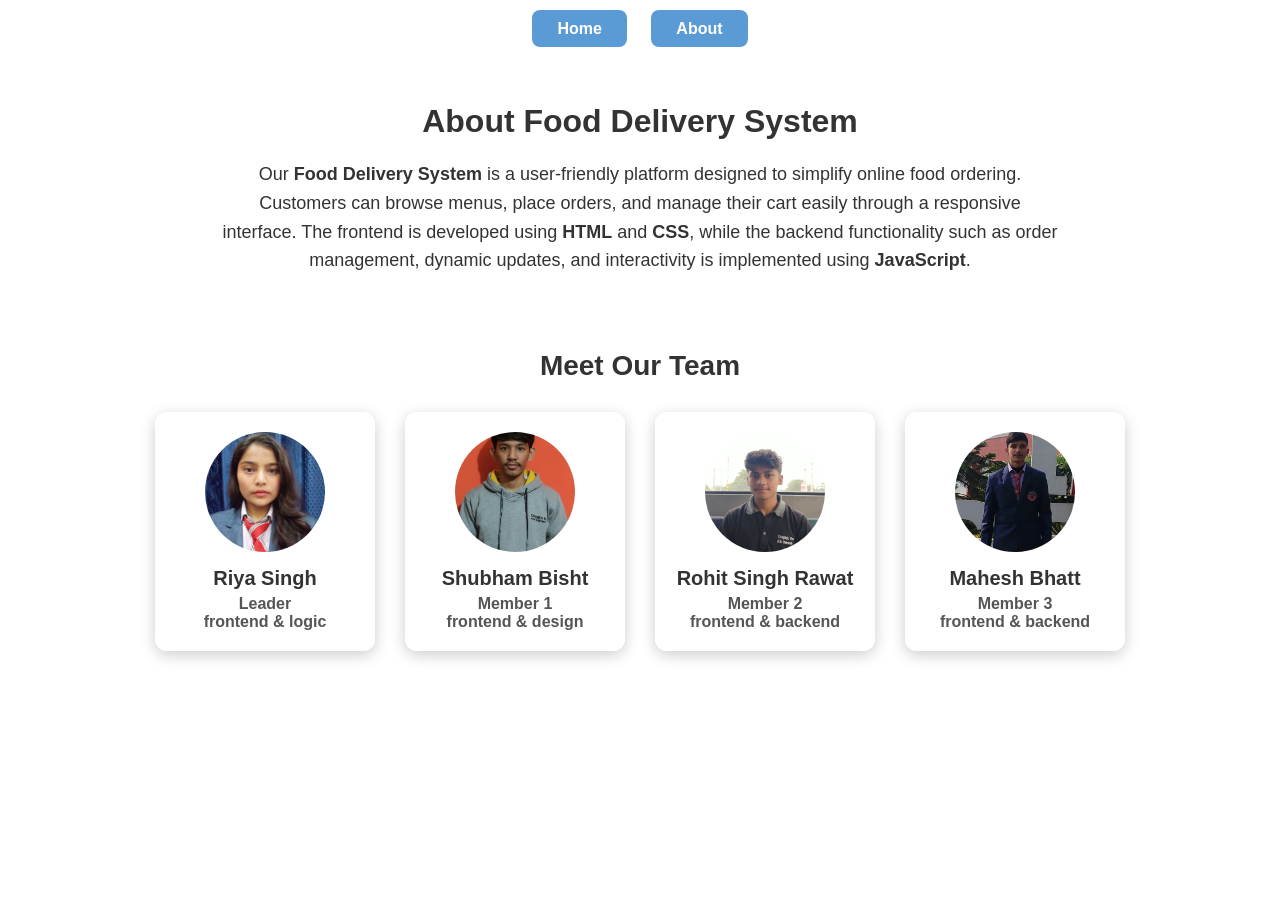
==== about.html @ bcf03793 "Add files via upload" ====
<!DOCTYPE html>
<html lang="en">
<head>
  <meta charset="UTF-8">
  <meta name="viewport" content="width=device-width, initial-scale=1.0">
  <title>About - Food Delivery System</title>
  <link rel="stylesheet" href="about.css">
</head>
<body>

  <!-- Header -->
  <header>
    <div class="nav-links">
      <a href="lo.html">Home</a>
      <a href="about.html">About</a>
    </div>
  </header>

  <!-- About Section -->
  <section class="about-section">
    <h1>About Food Delivery System</h1>
    <p>
      Our <strong>Food Delivery System</strong> is a user-friendly platform designed to simplify
      online food ordering. Customers can browse menus, place orders, and manage their cart
      easily through a responsive interface. The frontend is developed using <strong>HTML</strong>
      and <strong>CSS</strong>, while the backend functionality such as order management,
      dynamic updates, and interactivity is implemented using <strong>JavaScript</strong>.
    </p>
  </section>

  <!-- Team Section -->
  <section class="team-section">
    <h2>Meet Our Team</h2>
    <div class="team-container">
      <!-- Leader -->
      <div class="team-member">
        <div class="member-photo leader" style="background-image: url('riya.jpg');"></div>
        <h3>Riya Singh</h3>
        <p><strong>Leader</strong></p>
        <p><strong>frontend & logic</strong></p>
      </div>

      <!-- Member 1 -->
      <div class="team-member">
        <div class="member-photo member1" style="background-image: url('shubham.jpg');"></div>
        <h3>Shubham Bisht</h3>
        <p><strong>Member 1</strong></p>
        <p><strong>frontend & design</strong></p>
      </div>

      <!-- Member 2 -->
      <div class="team-member">
        <div class="member-photo member2" style="background-image: url('rohit.jpg');"></div>
        <h3>Rohit Singh Rawat</h3>
        <p><strong>Member 2</strong></p>
        <p><strong>frontend & backend</strong></p>
      </div>

      <!-- Member 3 -->
      <div class="team-member">
        <div class="member-photo member3" style="background-image: url('mahesh.jpg');"></div>
        <h3>Mahesh Bhatt</h3>
        <p><strong>Member 3</strong></p>
        <p><strong>frontend & backend</strong></p>
      </div>
    </div>
  </section>

</body>
</html>
---- about.css ----
* {
  box-sizing: border-box;
  margin: 0;
  padding: 0;
  font-family: 'Segoe UI', Tahoma, Geneva, Verdana, sans-serif;
}

/* ---------------- BODY & BACKGROUND ---------------- */
body {
  background: url('backgroundimag.png') no-repeat center center fixed;
  background-size: cover;
  min-height: 100vh;
  padding: 20px;
  color: #333;
}

/* ---------------- HEADER ---------------- */
header {
  text-align: center;
  margin-bottom: 40px;
}

.nav-links a {
  text-decoration: none;
  color: #fff;
  background-color: #5a9bd5;
  padding: 10px 25px;
  border-radius: 8px;
  margin: 0 10px;
  font-weight: 600;
  transition: 0.3s;
}

.nav-links a:hover {
  background-color: #407ec9;
  box-shadow: 0 4px 10px rgba(64,126,201,0.5);
}

/* ---------------- ABOUT SECTION ---------------- */
.about-section {
  background: rgba(255,255,255,0.9);
  padding: 25px 30px;
  border-radius: 12px;
  max-width: 900px;
  margin: 0 auto 50px;
  text-align: center;
}

.about-section h1 {
  margin-bottom: 20px;
  font-size: 32px;
}

.about-section p {
  font-size: 18px;
  line-height: 1.6;
}

/* ---------------- TEAM SECTION ---------------- */
.team-section {
  max-width: 1200px;
  margin: 0 auto;
  text-align: center;
}

.team-section h2 {
  font-size: 28px;
  margin-bottom: 30px;
}

/* Team Container */
.team-container {
  display: flex;
  flex-wrap: wrap;
  justify-content: center;
  gap: 30px;
}

/* Individual Team Member */
.team-member {
  background: rgba(255,255,255,0.9);
  border-radius: 12px;
  padding: 20px;
  width: 220px;
  box-shadow: 0 4px 15px rgba(0,0,0,0.2);
  text-align: center;
  transition: transform 0.3s, box-shadow 0.3s;
}

.team-member:hover {
  transform: translateY(-5px);
  box-shadow: 0 8px 25px rgba(0,0,0,0.3);
}

/* Member Photos */
.member-photo {
  width: 120px;
  height: 120px;
  border-radius: 50%;
  background-color: #ccc;
  margin: 0 auto 15px;
  background-size: cover;
  background-position: center;
}

/* Default colors for members without images */
.leader:not([style]) { background-color: #f39c12; }
.member1:not([style]) { background-color: #3498db; }
.member2:not([style]) { background-color: #2ecc71; }
.member3:not([style]) { background-color: #e74c3c; }

.team-member h3 {
  font-size: 20px;
  margin-bottom: 5px;
}

.team-member p {
  font-size: 16px;
  font-weight: 600;
  color: #555;
}

/* ---------------- RESPONSIVE ---------------- */
@media screen and (max-width: 768px) {
  .team-container {
    flex-direction: column;
    align-items: center;
  }
}
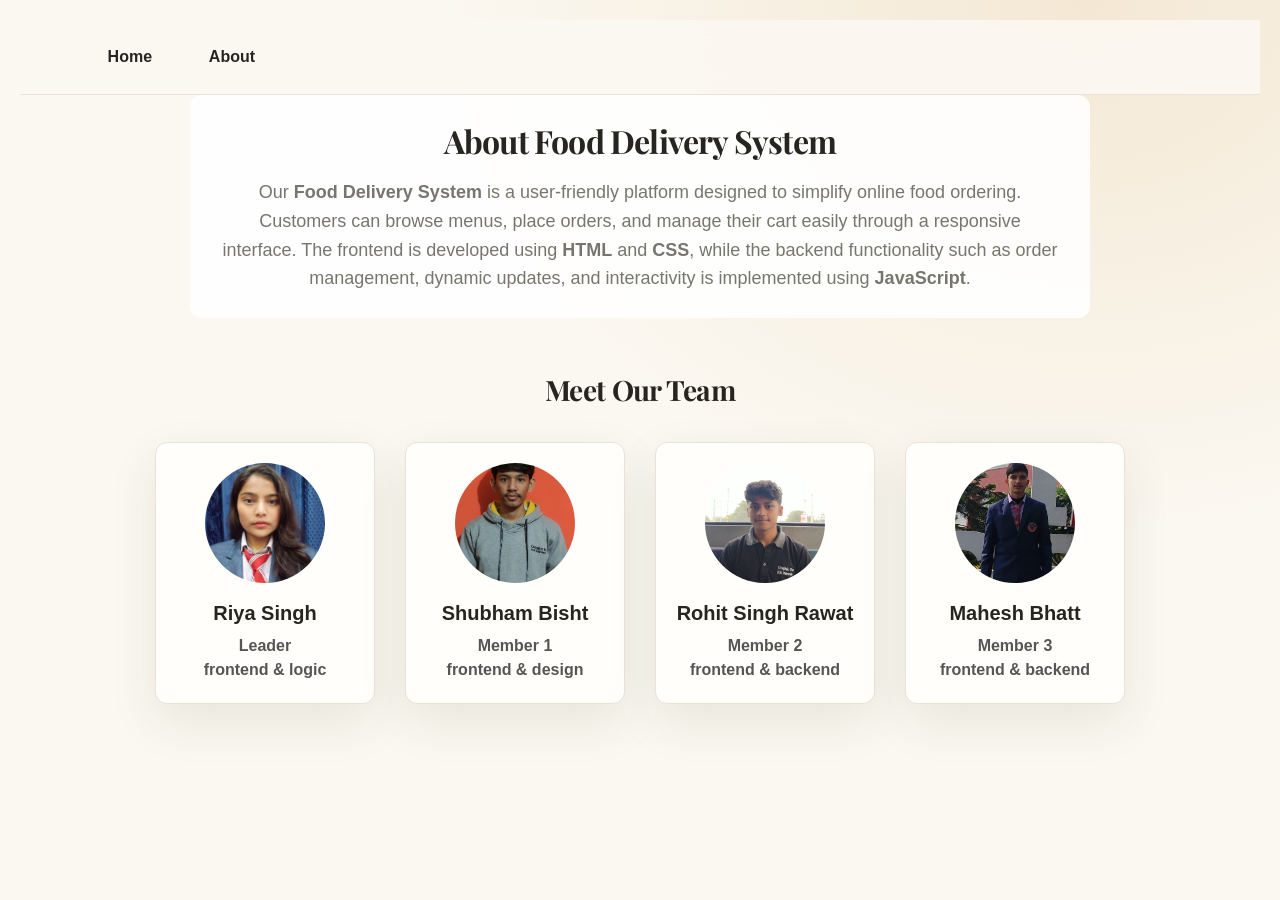
==== commit cbc81b1e: "Updated style and structure of the project" ====
--- a/about.html
+++ b/about.html
@@ -5,6 +5,8 @@
   <meta name="viewport" content="width=device-width, initial-scale=1.0">
   <title>About - Food Delivery System</title>
   <link rel="stylesheet" href="about.css">
+  <link rel="stylesheet" href="theme.css">
+  <link rel="stylesheet" href="polish.css">
 </head>
 <body>
 
@@ -34,7 +36,7 @@
     <div class="team-container">
       <!-- Leader -->
       <div class="team-member">
-        <div class="member-photo leader" style="background-image: url('riya.jpg');"></div>
+        <div class="member-photo leader" style="background-image: url('assets/images/riya.jpg');"></div>
         <h3>Riya Singh</h3>
         <p><strong>Leader</strong></p>
         <p><strong>frontend & logic</strong></p>
@@ -42,7 +44,7 @@
 
       <!-- Member 1 -->
       <div class="team-member">
-        <div class="member-photo member1" style="background-image: url('shubham.jpg');"></div>
+        <div class="member-photo member1" style="background-image: url('assets/images/shubham.jpg');"></div>
         <h3>Shubham Bisht</h3>
         <p><strong>Member 1</strong></p>
         <p><strong>frontend & design</strong></p>
@@ -50,7 +52,7 @@
 
       <!-- Member 2 -->
       <div class="team-member">
-        <div class="member-photo member2" style="background-image: url('rohit.jpg');"></div>
+        <div class="member-photo member2" style="background-image: url('assets/images/rohit.jpg');"></div>
         <h3>Rohit Singh Rawat</h3>
         <p><strong>Member 2</strong></p>
         <p><strong>frontend & backend</strong></p>
@@ -58,7 +60,7 @@
 
       <!-- Member 3 -->
       <div class="team-member">
-        <div class="member-photo member3" style="background-image: url('mahesh.jpg');"></div>
+        <div class="member-photo member3" style="background-image: url('assets/images/mahesh.jpg');"></div>
         <h3>Mahesh Bhatt</h3>
         <p><strong>Member 3</strong></p>
         <p><strong>frontend & backend</strong></p>
--- a/about.css
+++ b/about.css
@@ -7,7 +7,7 @@
 
 /* ---------------- BODY & BACKGROUND ---------------- */
 body {
-  background: url('backgroundimag.png') no-repeat center center fixed;
+  background: url('assets/images/backgroundimages.png') no-repeat center center fixed;
   background-size: cover;
   min-height: 100vh;
   padding: 20px;
--- a/theme.css
+++ b/theme.css
@@ -0,0 +1,3 @@
+@import url('https://fonts.googleapis.com/css2?family=DM+Sans:wght@400;500;600;700&family=Playfair+Display:wght@600;700&display=swap');
+:root{--ink:#26251f;--muted:#77766e;--paper:#fbf8f1;--card:#fffefa;--accent:#b64b2c;--accent-dark:#90391f;--olive:#52634a;--line:#e9e2d6;--shadow:0 18px 50px rgba(49,39,25,.09)}
+*{box-sizing:border-box}html{min-height:100%;background:var(--paper)}body{margin:0;min-height:100vh;background:radial-gradient(ellipse at 85% 0%,#f4e8d4 0,transparent 42%),var(--paper);color:var(--ink);font:16px/1.55 'DM Sans',Arial,sans-serif;overflow:auto}h1,h2,.menu h2{font-family:'Playfair Display',Georgia,serif;color:var(--ink);letter-spacing:-.025em}h1{font-size:clamp(2.35rem,5vw,3.7rem);line-height:1.05;margin:.25rem 0 .75rem}h2{font-size:clamp(1.8rem,4vw,2.7rem)}p{color:var(--muted)}button,.button{display:inline-flex;align-items:center;justify-content:center;gap:.45rem;border:0;border-radius:999px;background:var(--accent);color:white;padding:.82rem 1.3rem;font:600 .95rem 'DM Sans',sans-serif;text-decoration:none;cursor:pointer;transition:background .18s,transform .18s,box-shadow .18s}button:hover,.button:hover{background:var(--accent-dark);box-shadow:0 8px 20px #90391f33;transform:translateY(-1px)}button:focus-visible,a:focus-visible,input:focus-visible{outline:3px solid #d6a75a;outline-offset:3px}.button-secondary{background:#efe9dd;color:var(--ink)}.button-secondary:hover{background:#e6ddcd;color:var(--ink)}input{font:inherit;border:1px solid var(--line);border-radius:12px;background:#fffefa;color:var(--ink);padding:.8rem 1rem}header{position:sticky;top:0;z-index:5;width:100%;max-width:none;display:flex;align-items:center;justify-content:space-between;gap:1rem;padding:1rem clamp(1rem,5vw,5rem);background:#fbf8f1ed;border-bottom:1px solid var(--line);backdrop-filter:blur(14px);margin:0;text-align:left}.search-bar{display:flex;gap:.5rem;flex:1;max-width:560px}.search-bar input{width:100%}.nav-links{display:flex;align-items:center;gap:.6rem}.nav-links a{color:var(--ink);background:transparent;padding:.55rem .85rem;text-decoration:none;border-radius:999px}.nav-links a:hover{background:#efe9dd}.menu{height:auto;max-width:1440px;margin:auto;padding:3rem clamp(1rem,5vw,5rem) 7rem;text-align:left;overflow:visible}.menu h2{margin:0 0 .7rem}.menu:before{content:'GOOD FOOD, GOOD MOOD';display:block;color:var(--accent);font-size:.75rem;font-weight:700;letter-spacing:.16em}.menu-items{display:grid;grid-template-columns:repeat(auto-fit,minmax(220px,1fr));gap:1.25rem;margin:2rem auto}.food-item{width:auto;height:auto;min-height:310px;padding:0 0 1rem;justify-content:flex-start;align-items:stretch;overflow:hidden;border:1px solid var(--line);border-radius:18px;background:var(--card);box-shadow:none;text-align:left}.food-item:hover{transform:translateY(-4px);box-shadow:var(--shadow)}.food-item img{width:100%;height:190px;object-fit:cover;border-radius:0;margin:0;box-shadow:none}.food-item h3{font:600 1.15rem 'DM Sans',sans-serif;margin:1rem 1rem .15rem}.food-item .food-price{font-size:1rem;color:var(--accent);font-weight:700;margin:0 1rem .75rem}.food-item button{margin:auto 1rem 0;width:calc(100% - 2rem)}.empty-state{grid-column:1/-1;padding:3rem;background:var(--card);border:1px solid var(--line);border-radius:18px;text-align:center}footer{position:fixed;z-index:5;bottom:0;left:0;right:0;width:100%;justify-content:center;gap:.75rem;padding:.8rem 1rem;background:#fbf8f1ed;border-top:1px solid var(--line);backdrop-filter:blur(14px)}#addToCartBtn,#viewOrderBtn,footer button{display:inline-flex;width:auto;height:auto;margin:0;border:0;background:var(--accent);color:white}#viewOrderBtn{display:inline-flex}.page-shell,.Login,.login-container,.admin-container{width:min(100% - 2rem,1000px);margin:4rem auto;padding:clamp(1.25rem,4vw,3rem);border:1px solid var(--line);border-radius:24px;background:var(--card);box-shadow:var(--shadow)}.page-shell .back-link{display:inline-block;margin-bottom:2rem;color:var(--olive);text-decoration:none;font-weight:700}.eyebrow{margin:0;color:var(--accent);font-size:.75rem;font-weight:700;letter-spacing:.16em}.page-intro{margin-top:0}.table-wrap{width:100%;overflow:auto;border:1px solid var(--line);border-radius:16px;margin:2rem 0}table{width:100%;border-collapse:collapse;background:var(--card);box-shadow:none;border-radius:0;overflow:visible}th,td{padding:.95rem 1rem;text-align:left;font-size:.95rem;border-bottom:1px solid var(--line)}th{background:#f3eee4;color:var(--muted);font-size:.75rem;text-transform:uppercase;letter-spacing:.08em}tr:nth-child(even),tr:hover{background:#fffefa}.grand-total td{background:#f3eee4;color:var(--ink);font-weight:700}.cart-footer{display:flex;align-items:center;justify-content:space-between;gap:1rem}.cart-footer>p{font:700 1.5rem 'Playfair Display',serif;color:var(--ink)}.cart-buttons,.buttons{display:flex;flex-wrap:wrap;gap:.7rem}.text-button{padding:0;background:none;color:var(--accent);box-shadow:none}.text-button:hover{background:none;box-shadow:none;text-decoration:underline;transform:none}.order-box{max-width:620px}.order-box label{display:block;margin:1.5rem 0 .45rem;font-weight:700}.order-box input{width:100%;max-width:160px}.item-info{margin:1.5rem 0;padding:1.2rem;background:#f6f1e8;border-radius:16px}.item-info h2{font-size:1.6rem;margin:.1rem 0}.item-info p{margin:0;color:var(--accent);font-weight:700}.order-summary{min-height:1.5rem;margin:1rem 0}.Login,.login-container{max-width:480px;display:flex;flex-direction:column;gap:.7rem}.Login h1,.login-container h1{margin:0}.Login h4,.login-container p{margin:0 0 1rem;color:var(--muted)}.Login label,.login-container label{font-weight:700}.Login input,.login-container input{width:100%}.Login button,.login-container button{margin-top:.5rem}.admin-container{max-width:1200px;display:flex;flex-direction:column;gap:2rem}.admin-container section,.food-actions{padding:1.5rem;border:1px solid var(--line);border-radius:18px;background:var(--card)}.food-actions input{display:block;width:min(100%,480px);margin:.65rem 0}.food-actions h2,.admin-container h2{font-size:1.65rem}.team-member{border:1px solid var(--line);background:var(--card);box-shadow:var(--shadow)}.about-content,.about-container{max-width:1000px;margin:auto;padding:2rem}.back-btn{background:var(--olive)}@media(max-width:650px){header{flex-wrap:wrap}.search-bar{order:2;max-width:none;flex-basis:100%}.nav-links{margin-left:auto}.menu{padding-top:2rem}.menu-items{grid-template-columns:repeat(auto-fit,minmax(155px,1fr));gap:.8rem}.food-item{min-height:265px}.food-item img{height:145px}footer{gap:.5rem}footer button{padding:.7rem 1rem;font-size:.85rem}.page-shell{margin:1rem auto}.cart-footer{align-items:flex-start;flex-direction:column}.cart-buttons,.cart-buttons .button{width:100%}th,td{padding:.7rem .55rem;font-size:.84rem}.table-wrap{margin:1.3rem 0}}
--- a/polish.css
+++ b/polish.css
@@ -0,0 +1,55 @@
+/* Shared layout refinements */
+footer { display: flex; align-items: center; flex-wrap: wrap; }
+.footer-link { color: var(--olive); font-weight: 700; text-decoration: none; padding: .6rem .85rem; border-left: 1px solid var(--line); }
+.food-actions-row { display: grid; gap: .5rem; margin: auto 1rem 0; }
+.food-item .food-actions-row button { width: 100%; margin: 0; }
+.food-item .add-to-cart-card { background: #efe9dd; color: var(--ink); }
+
+/* Keep interactions clear without motion-heavy hover effects. */
+button, .button, .food-item, .nav-links a { transition: none; transform: none !important; }
+button:hover, .button:hover { box-shadow: none; transform: none; background: var(--accent-dark); }
+.button-secondary:hover, .food-item .add-to-cart-card:hover { background: #e6ddcd; color: var(--ink); }
+.food-item:hover { transform: none; box-shadow: none; }
+.text-button:hover { background: transparent; box-shadow: none; transform: none; text-decoration: underline; }
+
+/* Admin dashboard */
+.admin-header { max-width: none; margin: 0; padding: 1.1rem clamp(1rem, 5vw, 5rem); text-align: left; }
+.admin-header .eyebrow { margin: 0; }
+.admin-header h1 { font-size: 1.8rem; margin: .2rem 0 0; }
+.admin-header .nav-links { display: flex; gap: .65rem; }
+.admin-header .nav-links a { background: #efe9dd; }
+.admin-header button { margin: 0; }
+.admin-container { display: grid; grid-template-columns: 1fr 1fr; align-items: start; max-width: 1440px; margin: 2rem auto; padding: 0 clamp(1rem, 5vw, 5rem); border: 0; background: transparent; box-shadow: none; }
+.admin-container section { min-width: 0; padding: clamp(1.2rem, 2.5vw, 2rem); }
+.admin-container .food-actions { grid-column: 1 / -1; display: grid; grid-template-columns: 1fr 2fr; gap: 1.5rem; }
+.admin-container .food-actions > div:first-child p:last-child { margin-bottom: 0; }
+.admin-container .food-actions h2, .admin-container h2 { margin: .2rem 0 .8rem; font: 700 1.55rem 'Playfair Display', Georgia, serif; }
+.admin-form-grid { display: grid; grid-template-columns: 1fr 1fr; gap: .8rem; align-items: end; }
+.admin-form-grid label, .admin-remove label { display: grid; gap: .4rem; font-size: .88rem; font-weight: 700; color: var(--ink); }
+.admin-form-grid input, .admin-remove input { width: 100%; min-width: 0; }
+.admin-form-grid .image-field { grid-column: 1; }
+.image-field span { font-weight: 400; color: var(--muted); }
+.admin-form-grid > button { height: 48px; margin: 0; }
+.admin-remove { grid-column: 2; display: grid; grid-template-columns: 1fr auto; gap: .7rem; align-items: end; padding-top: 1rem; border-top: 1px solid var(--line); }
+.admin-remove label { grid-column: 1 / -1; }
+.admin-remove button { margin: 0; }
+.admin-container .table-wrap { margin-bottom: 0; }
+.admin-container table { min-width: 520px; }
+
+@media (max-width: 850px) {
+  .admin-container { grid-template-columns: 1fr; }
+  .admin-container .food-actions { grid-column: auto; grid-template-columns: 1fr; }
+  .admin-remove { grid-column: auto; }
+}
+@media (max-width: 600px) {
+  footer { gap: .5rem; }
+  .footer-link { border-left: 0; padding: .4rem .6rem; }
+  .admin-header { align-items: flex-start; }
+  .admin-header .nav-links { flex-wrap: wrap; justify-content: flex-end; }
+  .admin-form-grid { grid-template-columns: 1fr; }
+  .admin-form-grid .image-field { grid-column: auto; }
+  .admin-remove { grid-template-columns: 1fr; }
+  .admin-remove label { grid-column: auto; }
+  .admin-container table { min-width: 500px; }
+}
+.admin-container { width: min(100% - 2rem, 1440px); }
